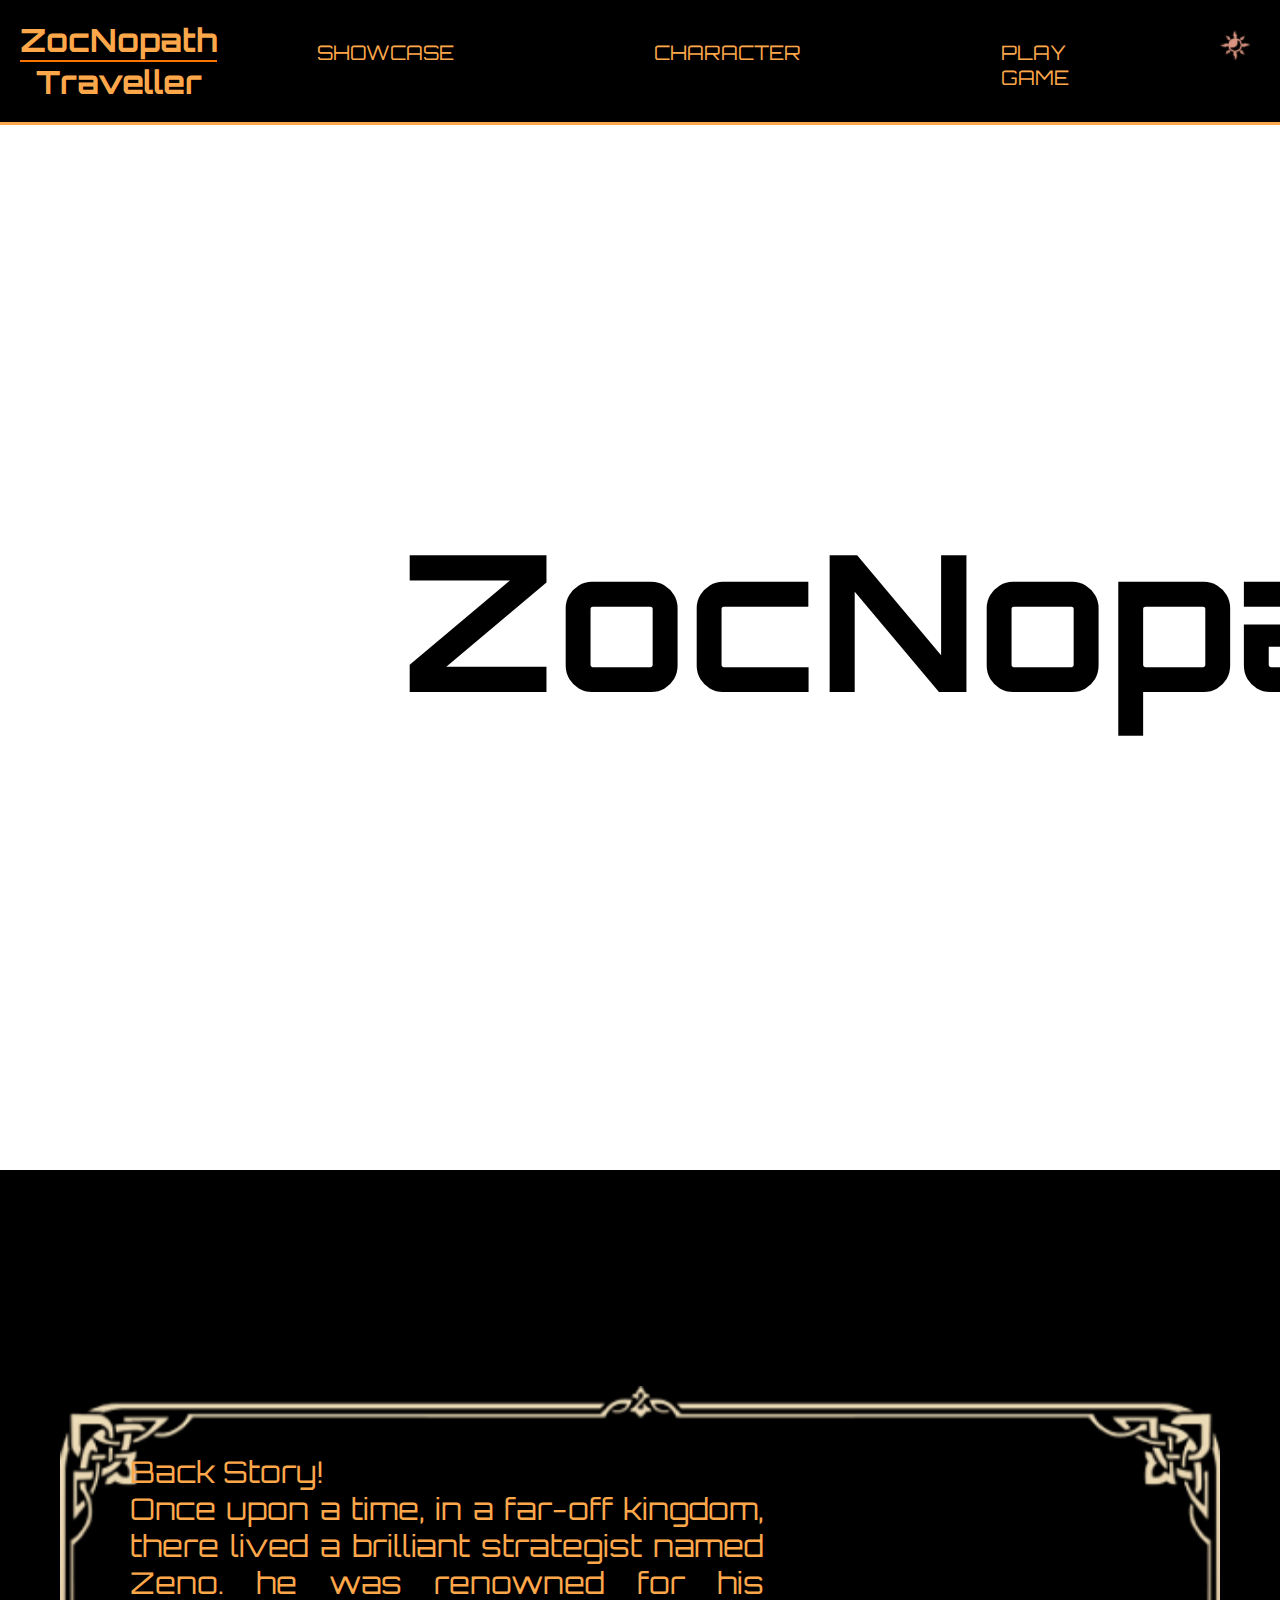
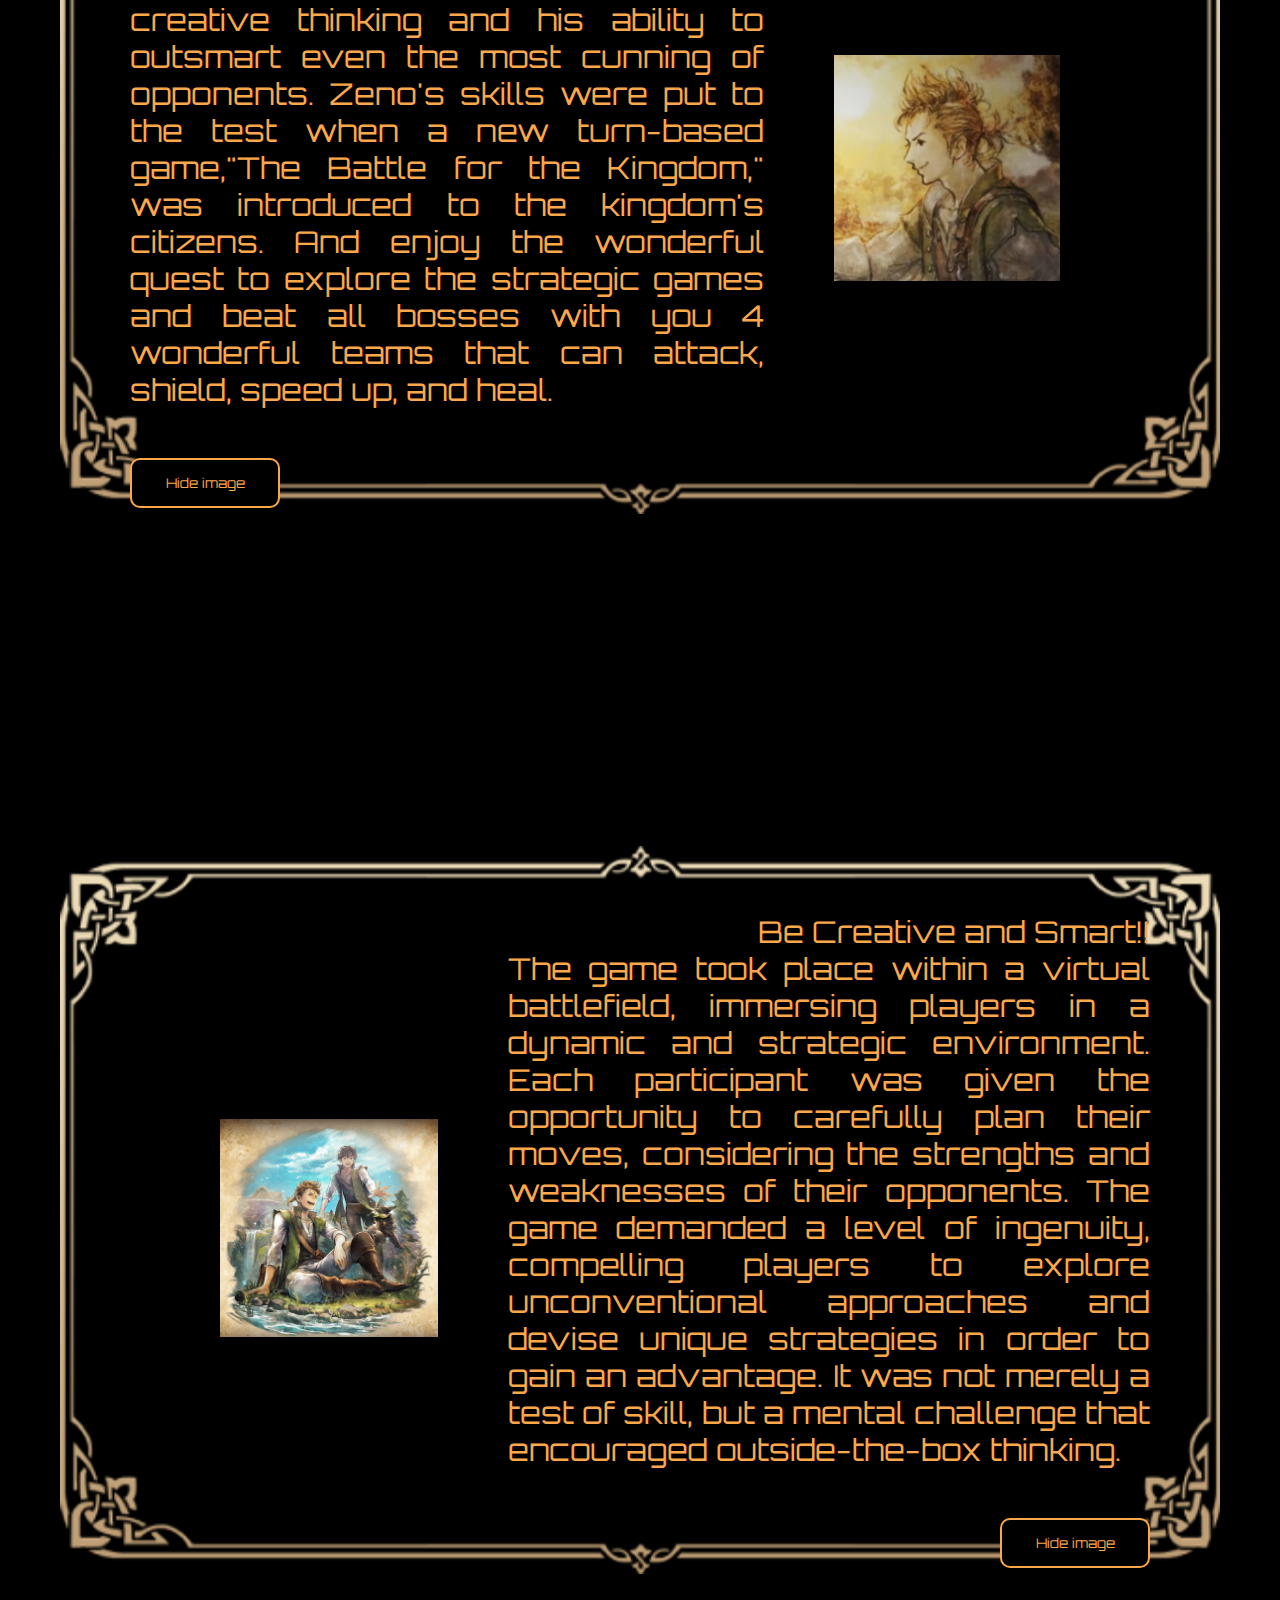
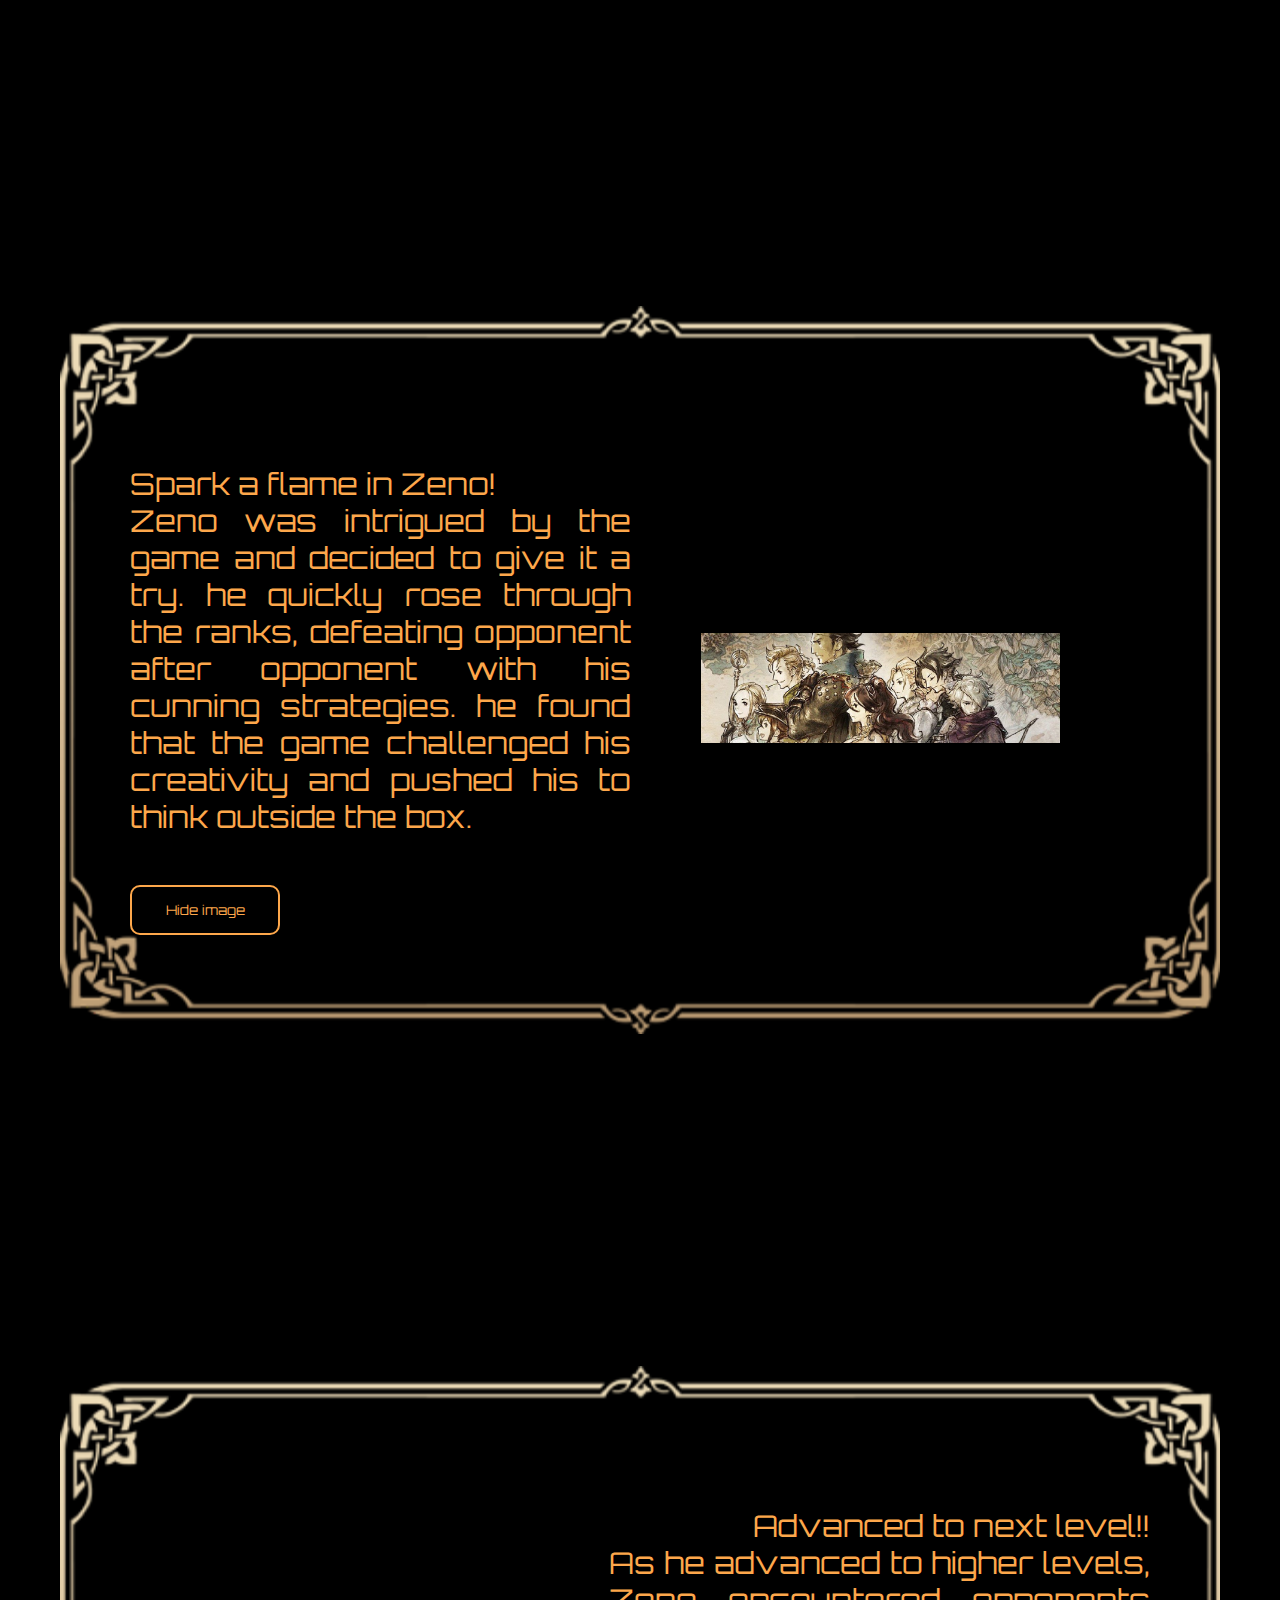
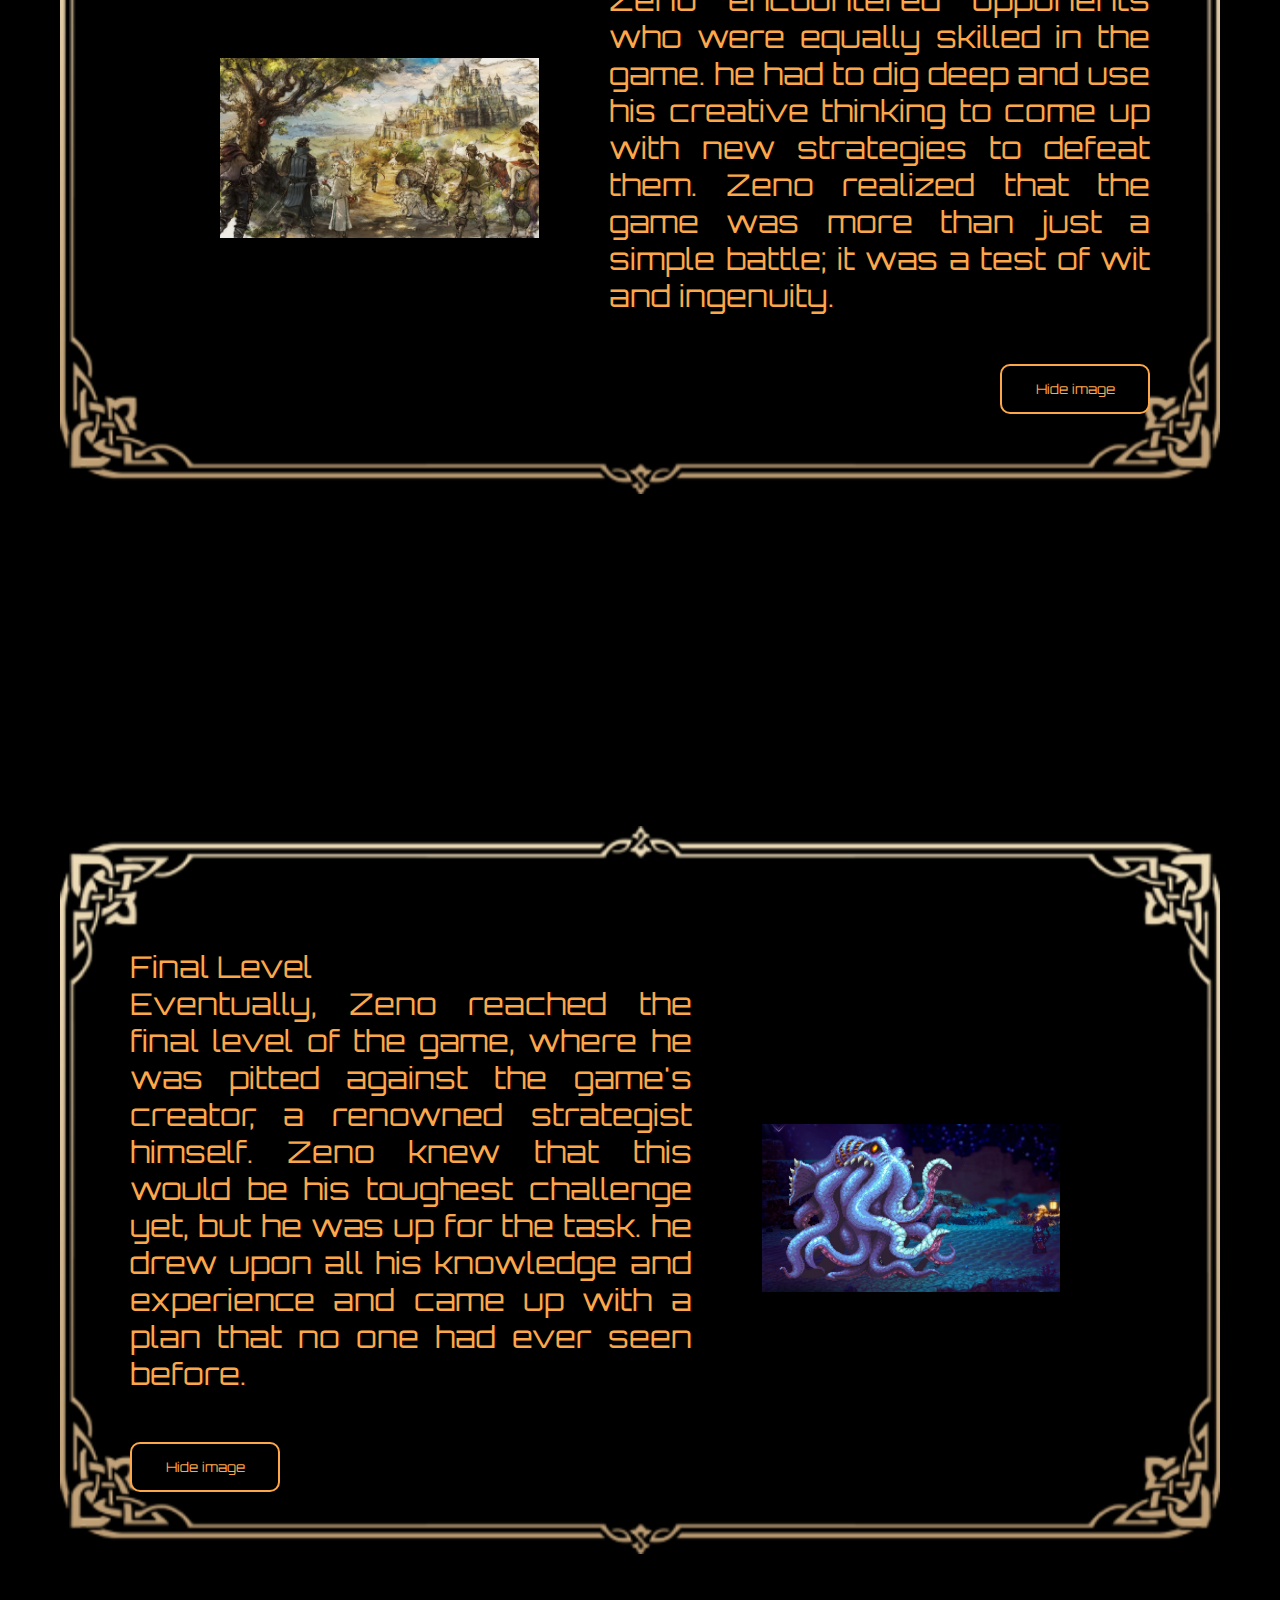
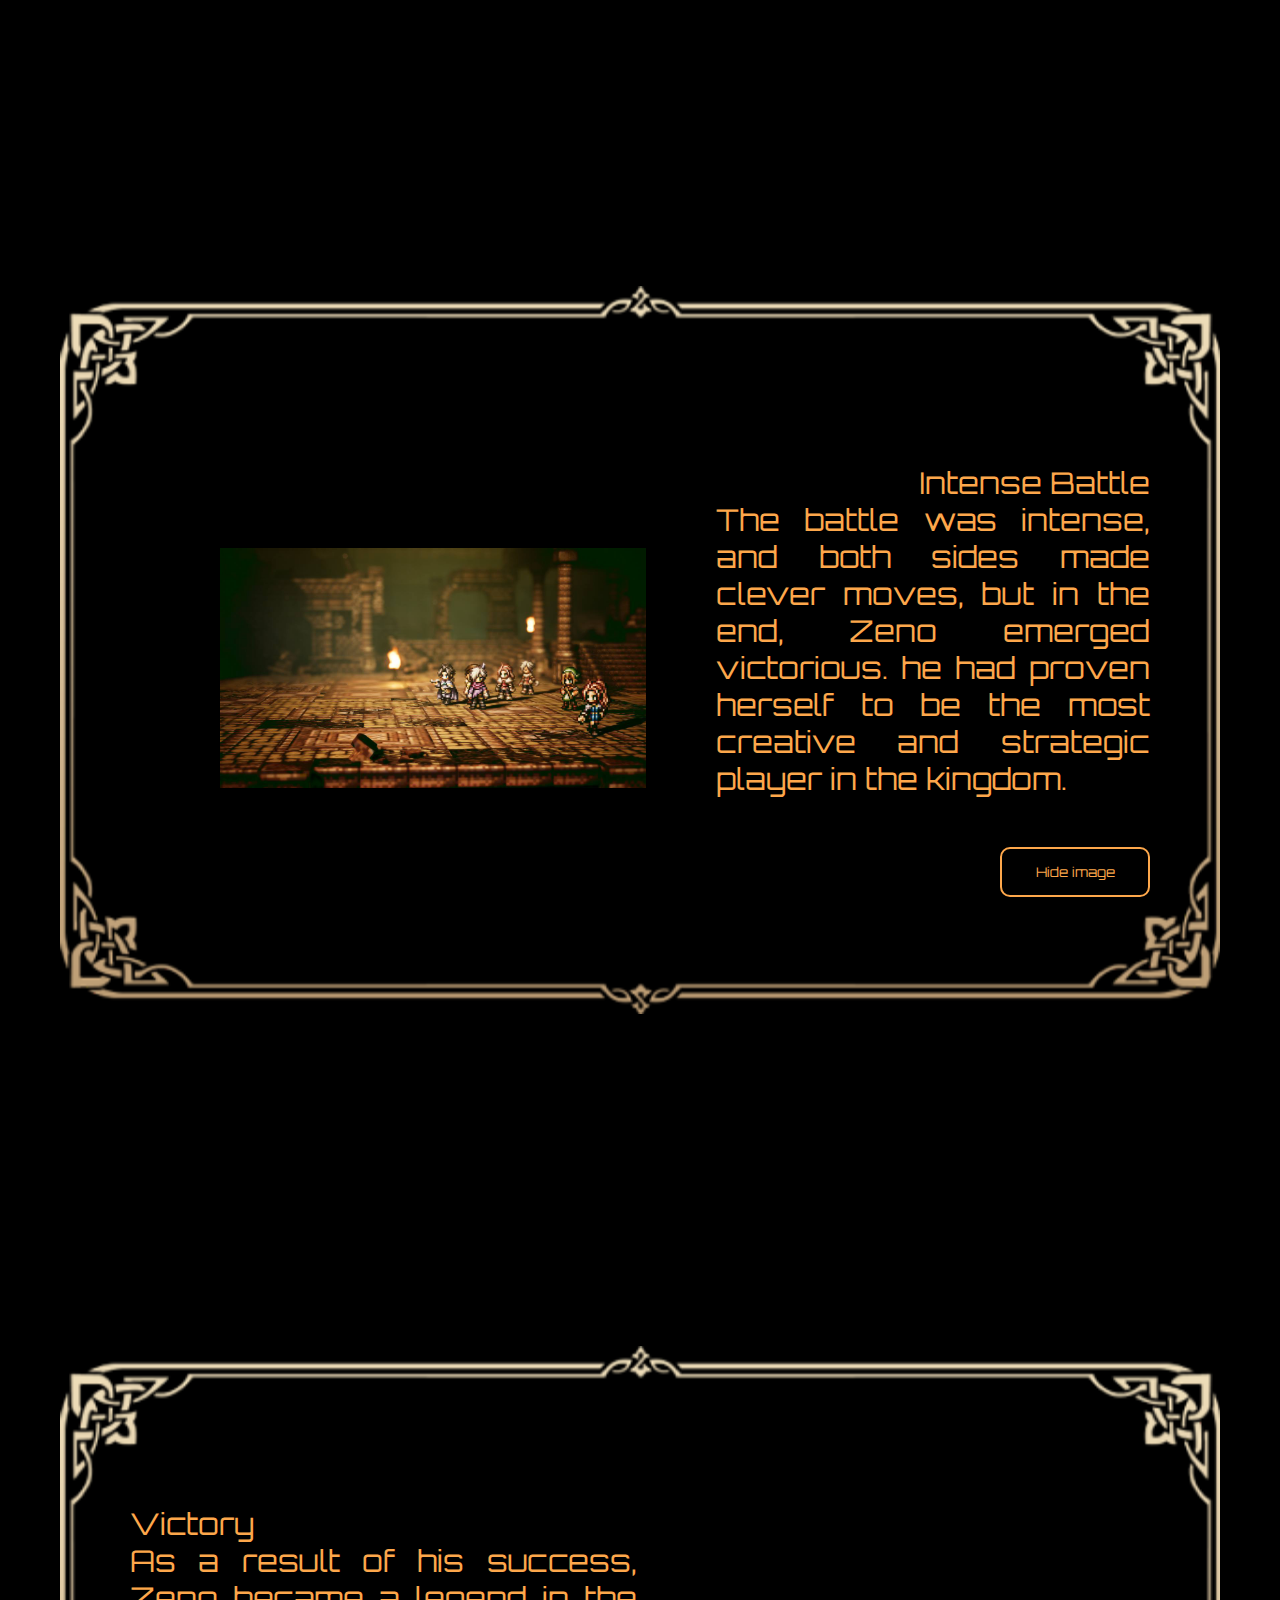
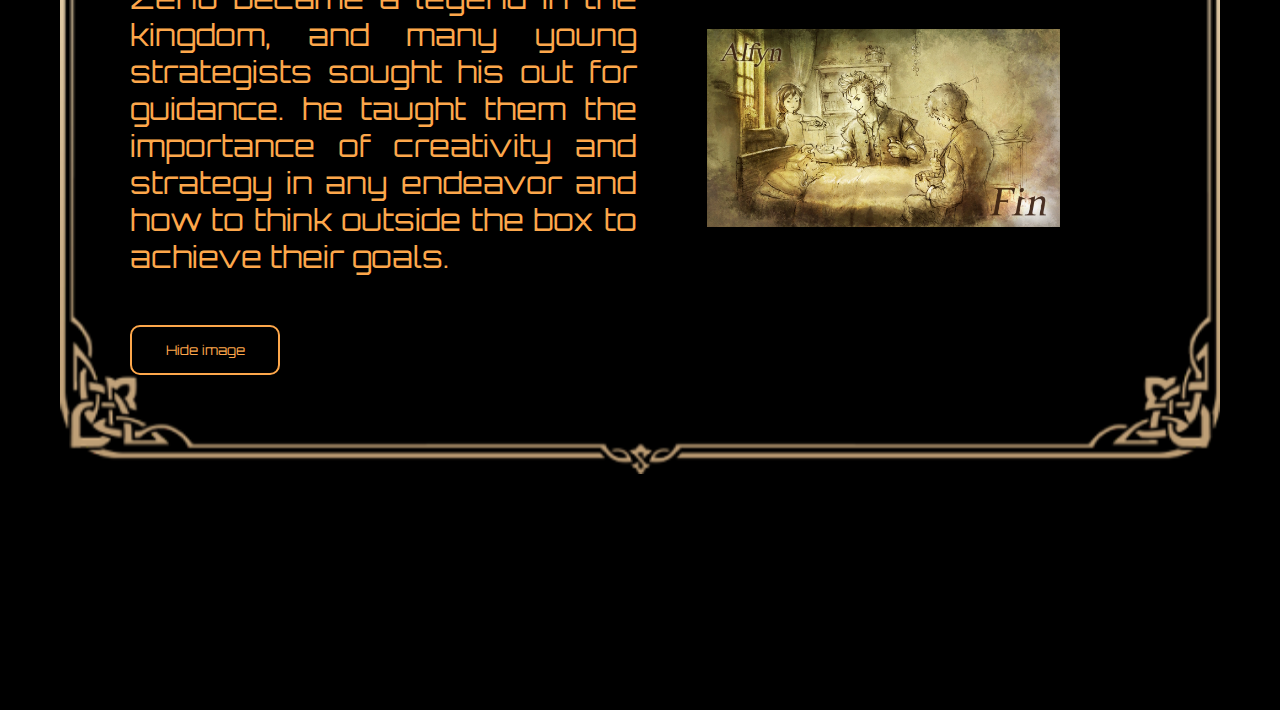
==== index.html @ 308ab218 "initial commit (home page selesai)" ====
<!DOCTYPE html>
<html lang="en">
<head>
    <meta charset="UTF-8">
    <meta name="viewport" content="width=device-width, initial-scale=1.0">
    <title>ZocNopath</title>
    <link rel="stylesheet" href="styles/style.css">
    <link rel="preconnect" href="https://fonts.googleapis.com">
    <link rel="preconnect" href="https://fonts.gstatic.com" crossorigin>
    <link href="https://fonts.googleapis.com/css2?family=Orbitron&display=swap" rel="stylesheet">
</head>
<body>
    <header>
        <nav>
            <div class="nav-title-div">
                <h1 class="nav-title">ZocNopath</h1>
                <hr color="#FDA74B;">
                <h1>Traveller</h1>
            </div>
            
            <div class="nav-menu">
                <a href="https://google.com">SHOWCASE</a>
                <a href="#">CHARACTER</a>
                <a href="#">PLAY GAME</a>
            </div>
            <img src="Assets/day.952b7ce8.png" alt="" width="30px" height="30px" style="padding-top: 10px; padding-right: 50px;">
        </nav>
    </header>
    <main>
        <div class="hero">
            <video src="Assets/hero_bg_desktop-YOwOc2gpd.mp4" autoplay muted loop> </video>
            <h1>ZocNopath</h1>
        </div>
        <div class="content">
            <div class="content-background-story" id="story1">
                <div class="content-background-story-text">
                    <p>Back Story! <br> Once upon a time, in a far-off kingdom, there lived a brilliant strategist named Zeno. he was renowned for his creative thinking and his ability to outsmart even the most cunning of opponents. Zeno's skills were put to the test when a new turn-based game,"The Battle for the Kingdom," was introduced to the kingdom's citizens. And enjoy the wonderful quest to explore the strategic games and beat all bosses with you 4 wonderful teams that can attack, shield, speed up, and heal.</p>
                    <button id="button1">Hide image</button>
                </div>
                <div id="image1" class="img-vid">
                    <img src="Assets/alfyn.jpg" alt="" width="500px" height="500px">
                </div>
            </div>
            <div class="content-background-story" id="story2">
                <div class="img-vid-right" id="image2">
                    <img src="Assets/alfyn-2.png" alt="" width="500px" height="500px">
                </div>
                <div class="content-background-story-text">
                    <p style="text-align: right; padding-bottom: 0%;">Be Creative and Smart!!</p>
                    <p style="padding-top: 0%;">The game took place within a virtual battlefield, immersing players in a dynamic and strategic environment. Each participant was given the opportunity to carefully plan their moves, considering the strengths and weaknesses of their opponents. The game demanded a level of ingenuity, compelling players to explore unconventional approaches and devise unique strategies in order to gain an advantage. It was not merely a test of skill, but a mental challenge that encouraged outside-the-box thinking.</p>
                    <div class="btn">
                        <button id="button2">Hide image</button>
                    </div>
                </div>
            </div>
            <div class="content-background-story" id="story3">
                <div class="content-background-story-text">
                    <p>Spark a flame in Zeno!<br> Zeno was intrigued by the game and decided to give it a try. he quickly rose through the ranks, defeating opponent after opponent with his cunning strategies. he found that the game challenged his creativity and pushed his to think outside the box.</p>
                    <button id="button3">Hide image</button>
                </div>
                <div class="img-vid" id="image3">
                    <img src="Assets/alfyn-3.jpg" alt="" width="500px" height="500px">
                </div>
            </div>
            <div class="content-background-story" id="story4">
                <div class="img-vid-right" id="image4">
                    <img src="Assets/alfyn-4.jpg" alt="" width="500px" height="500px">
                </div>
                <div class="content-background-story-text">
                    <p style="text-align: right; padding-bottom: 0%;">Advanced to next level!!</p>
                    <p style="padding-top: 0%;">As he advanced to higher levels, Zeno encountered opponents who were equally skilled in the game. he had to dig deep and use his creative thinking to come up with new strategies to defeat them. Zeno realized that the game was more than just a simple battle; it was a test of wit and ingenuity.</p>
                    <div class="btn">
                        <button id="button4">Hide image</button>
                    </div>
                </div>
            </div>
            <div class="content-background-story" id="story5">
                <div class="content-background-story-text">
                    <p>Final Level<br>Eventually, Zeno reached the final level of the game, where he was pitted against the game's creator, a renowned strategist himself. Zeno knew that this would be his toughest challenge yet, but he was up for the task. he drew upon all his knowledge and experience and came up with a plan that no one had ever seen before.</p>
                    <button id="button5">Hide image</button>
                </div>
                <div class="img-vid" id="image5">
                    <img src="Assets/alfyn-5.webp" alt="" width="500px" height="500px">
                </div>
            </div>
            <div class="content-background-story" id="story6">
                <div class="img-vid-right" id="image6">
                    <img src="Assets/alfyn-6.jpg" alt="" width="500px" height="500px">
                </div>
                <div class="content-background-story-text">
                    <p style="text-align: right; padding-bottom: 0%;">Intense Battle</p>
                    <p style="padding-top: 0%;">The battle was intense, and both sides made clever moves, but in the end, Zeno emerged victorious. he had proven herself to be the most creative and strategic player in the kingdom.</p>
                    <div class="btn">
                        <button id="button6">Hide image</button>
                    </div>
                </div>
            </div>
            <div class="content-background-story" id="story7">
                <div class="content-background-story-text">
                    <p>Victory<br>As a result of his success, Zeno became a legend in the kingdom, and many young strategists sought his out for guidance. he taught them the importance of creativity and strategy in any endeavor and how to think outside the box to achieve their goals.</p>
                    <button id="button7">Hide image</button>
                </div>
                <div class="img-vid" id="image7">
                    <img src="Assets/alfyn-7.jpg" alt="" width="500px" height="500px">
                </div>
            </div>
        </div>
    </main>
    <script src="script.js"></script>
</body>
</html>
---- styles/style.css ----
* {
    margin: 0px;
    padding: 0px;
    font-family: Orbitron;
}

a {
    text-decoration: none;
    color: #FDA74B;
}

nav {
    display: flex;
    justify-content: space-between;
    padding: 20px;
    background-color: black;
    color: #FDA74B;
    border-bottom: #FDA74B 3px solid;
    position: fixed;
    top: 0;
    width: 100%;
    z-index: 10;
}

.nav-title{
    color: #FDA74B;
}

.nav-title-div {
    text-align: center;
}

.nav-menu {
    display: flex;
    flex-direction: row;
    font-size: 10px;
    padding-top: 10px;
}

.nav-menu > a {
    margin: 10px;
    margin-left: 100px;
    margin-right: 100px;
    font-size: 20px;
}

.hero > h1 {
    font-size: 190px;
    position: absolute;
    top: 500px;
    left: 400px;
    text-shadow: -0.5px -0.5px 0 var(--orange), 0.5px -0.5px 0 var(--orange), -0.5px 0.5px 0 var(--orange), 0.5px 0.5px 0 var(--orange);
}

video {
    position: absolute;
    top: 100px;
    z-index: 0;
    width: 100%;
}

.content-background-story {
    padding-top: 40px;
    background-image: url('../Assets/content_frame.png');
    background-repeat: no-repeat;
    background-size: 100% 70%;
    background-position: center;
    /* width: 100%; */
    height: 1000px;
    align-items: center;
    justify-content: center;

    margin-bottom: 20px;
    color: #FDA74B;
    display: flex;
}

.img-vid {
    padding-right: 160px;
    width: 200%;
    overflow: hidden;
}

.img-vid > img {
    width: 100%;
    height: 50%;
}

.img-vid > img:hover {
    transform: scale(1.1);
}

.img-vid-right {
    padding-left: 160px;
    width: 200%;
    overflow: hidden;
}

.img-vid-right > img {
    width: 100%;
    height: 50%;
}

.img-vid-right img:hover {
    transform: scale(1.1);
}

.content-background-story-text {
    display: flex;
    flex-direction: column;
}

.content-background-story-text > p {
    padding-top: 20px;
    padding-right: 70px;
    padding-left: 70px;
    padding-bottom: 50px;
    font-size: 30px;
    text-align: justify;
}

.content-background-story > img {
    padding: 200px;
    padding-left: 50px;
    padding-right: 50px;
}

.content-background-story-text > button {
    width: 150px;
    margin-left: 70px;
    background-color: black;
    color: #FDA74B;
    height: 50px;
    border: #FDA74B 2px solid;
    border-radius: 10px;
}

.btn {
    display: flex;
    justify-content: end;
    margin-right: 70px;
}

.btn > button {
    width: 150px;
    margin-left: 70px;
    background-color: black;
    color: #FDA74B;
    height: 50px;
    border: #FDA74B 2px solid;
    border-radius: 10px;
}

.content {
    margin-top: 1170px;
    background-color: black;
    height: 100%;
    padding: 60px;
}
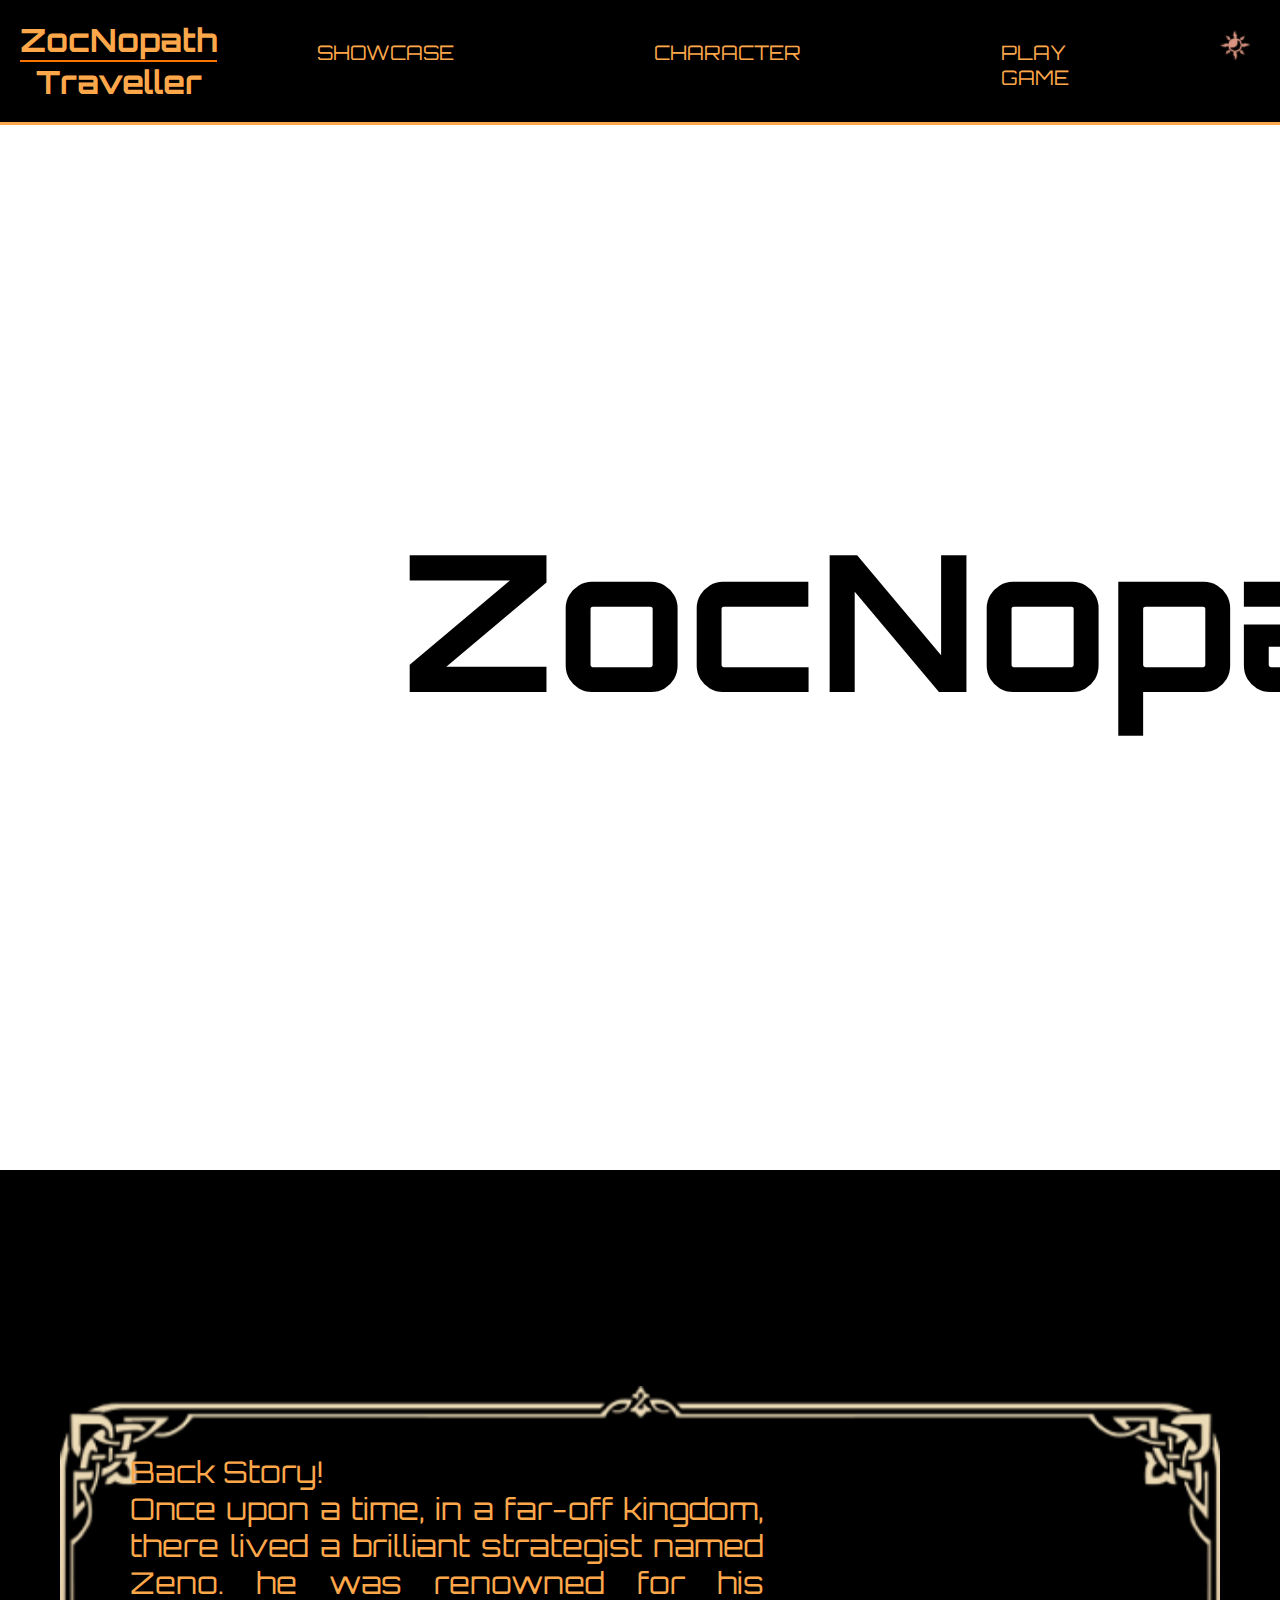
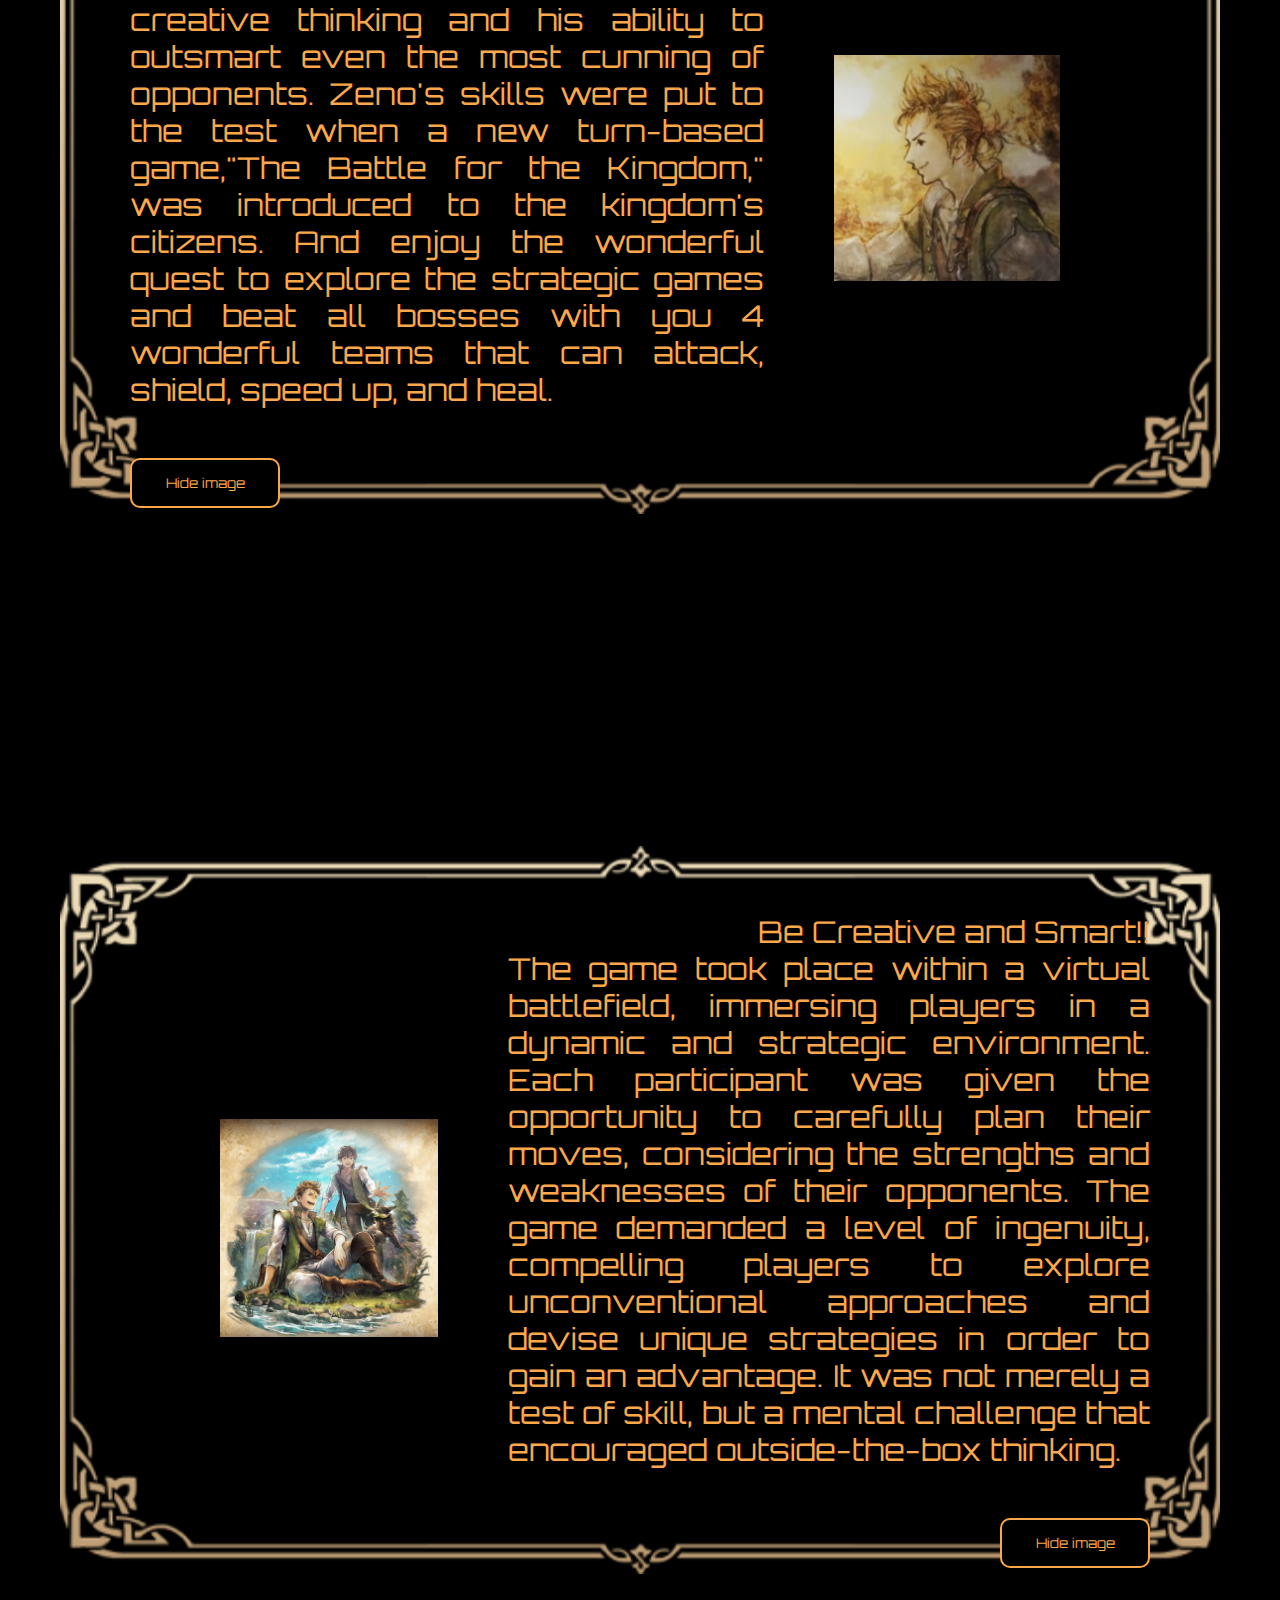
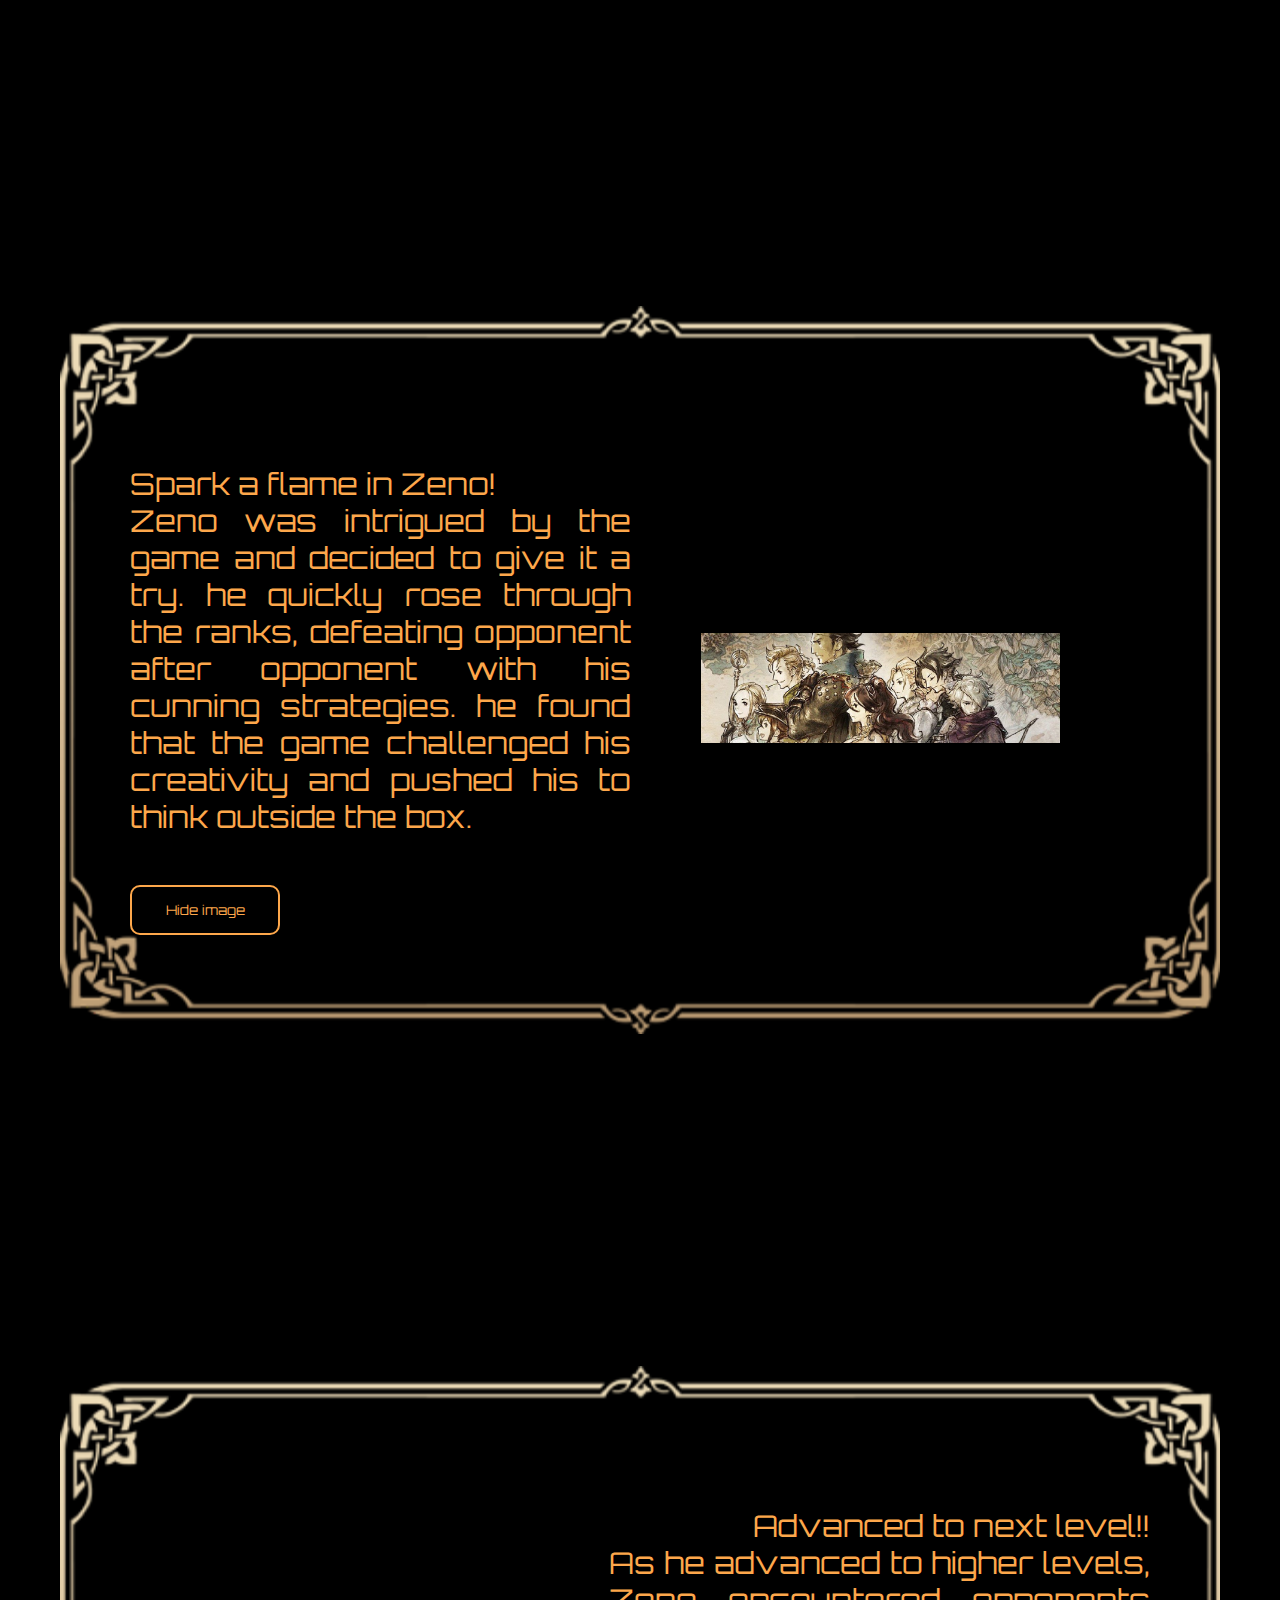
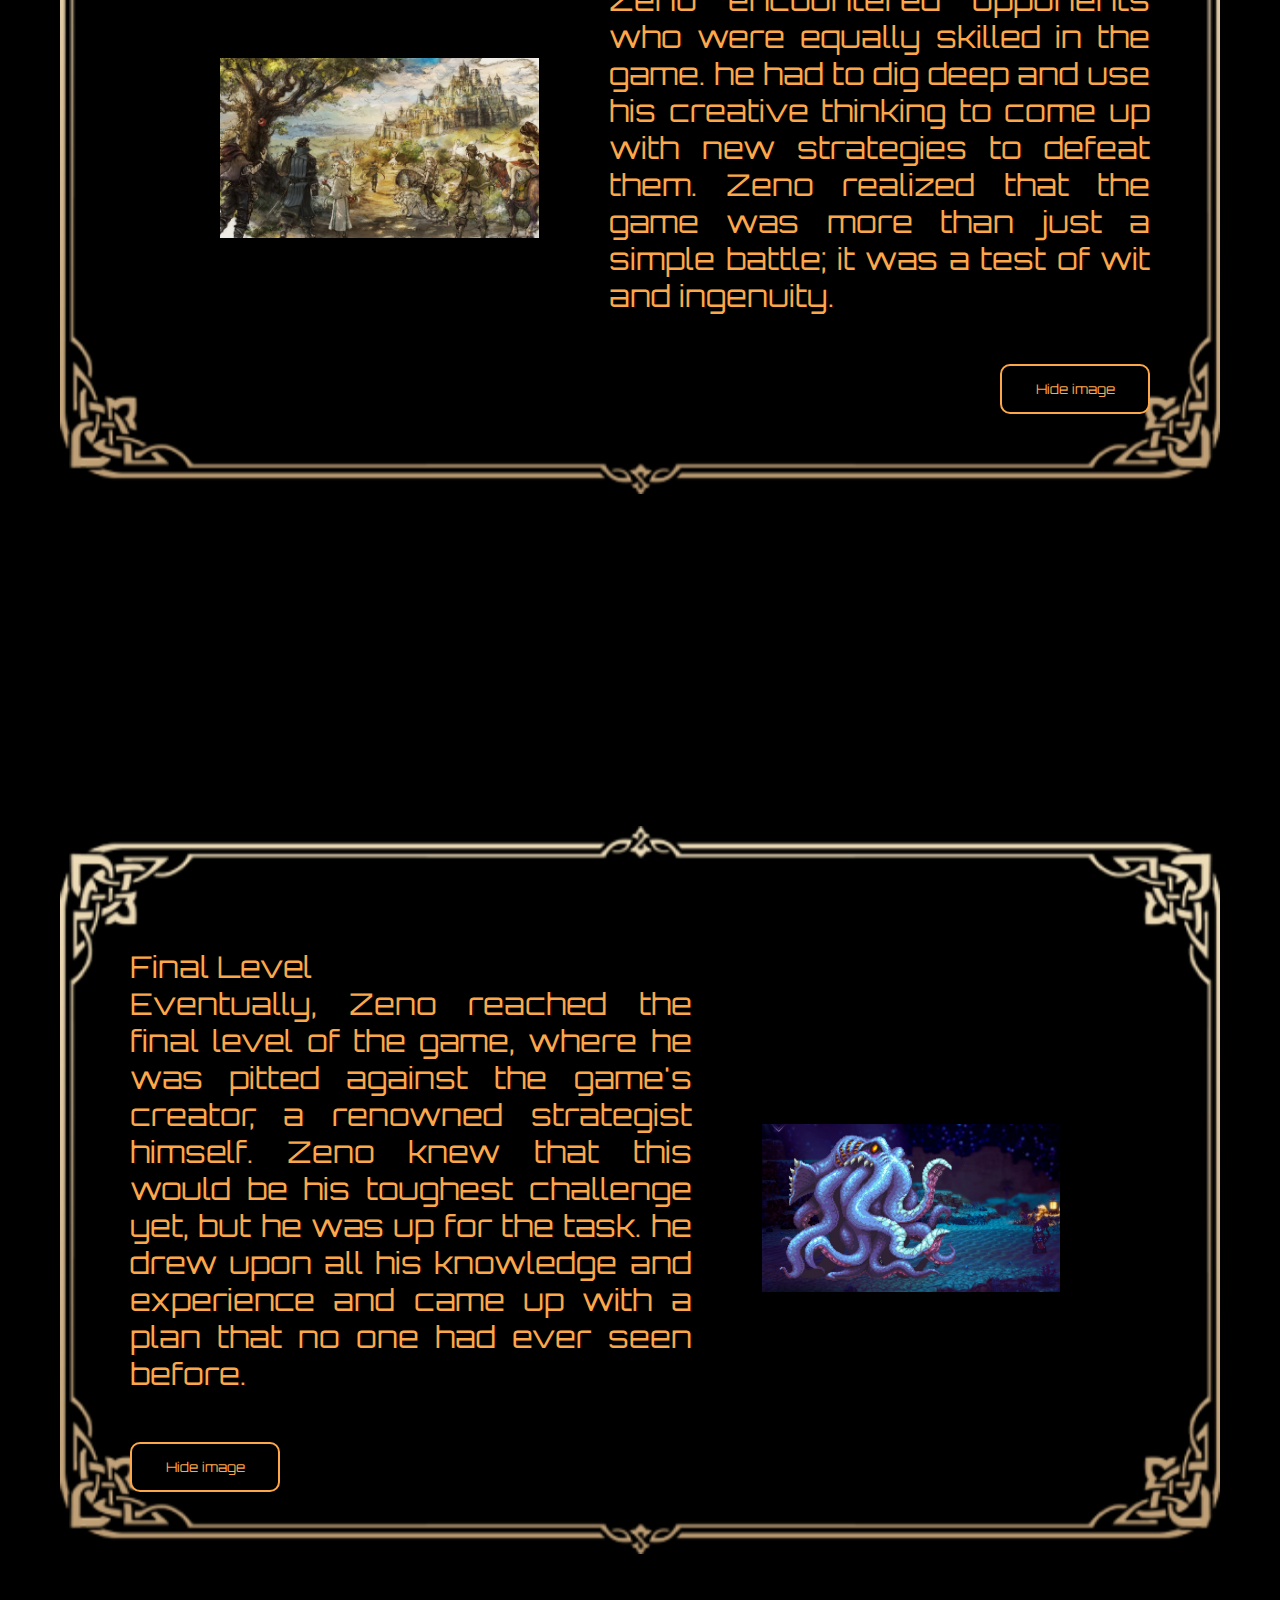
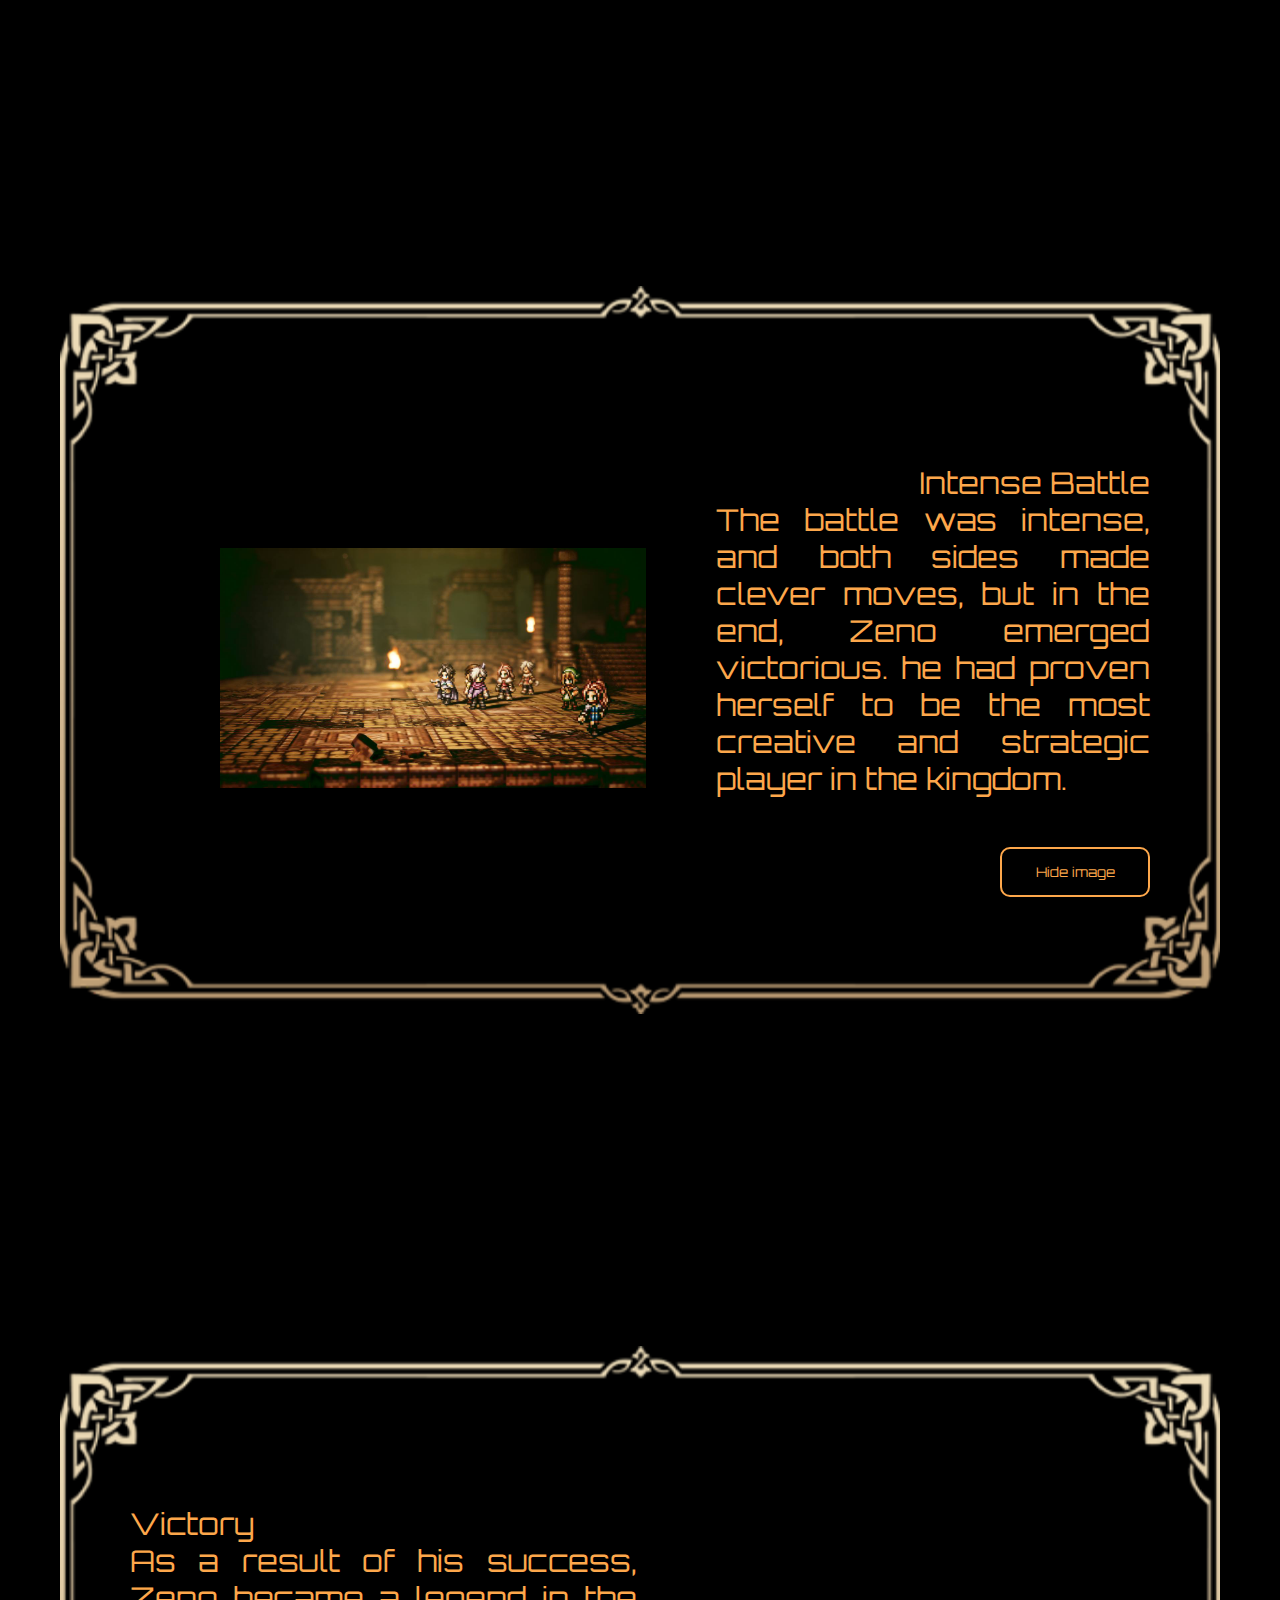
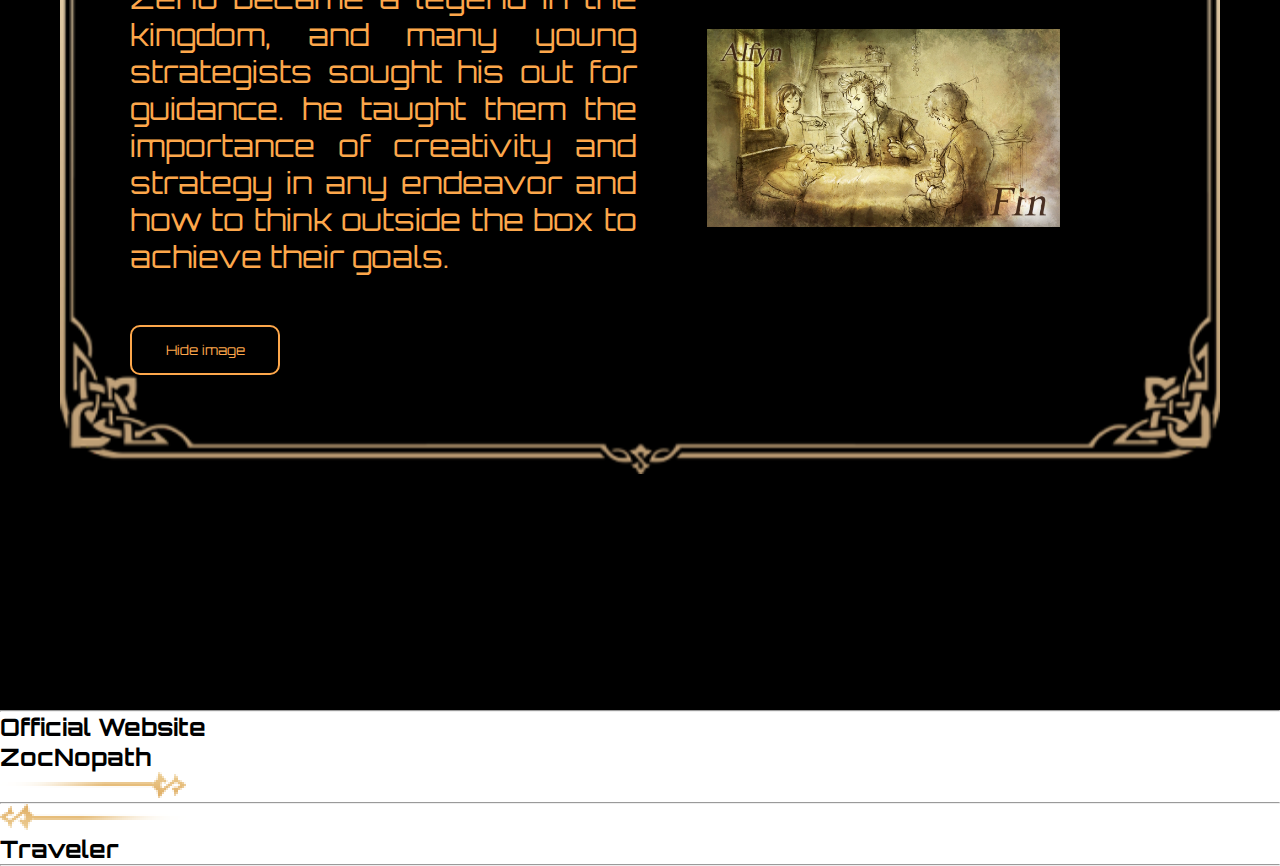
==== commit f4aa1e40: "adding form" ====
--- a/index.html
+++ b/index.html
@@ -8,6 +8,7 @@
     <link rel="preconnect" href="https://fonts.googleapis.com">
     <link rel="preconnect" href="https://fonts.gstatic.com" crossorigin>
     <link href="https://fonts.googleapis.com/css2?family=Orbitron&display=swap" rel="stylesheet">
+    <script src="https://code.jquery.com/jquery-3.7.0.slim.js" integrity="sha256-7GO+jepT9gJe9LB4XFf8snVOjX3iYNb0FHYr5LI1N5c=" crossorigin="anonymous"></script>
 </head>
 <body>
     <header>
@@ -23,7 +24,7 @@
                 <a href="#">CHARACTER</a>
                 <a href="#">PLAY GAME</a>
             </div>
-            <img src="Assets/day.952b7ce8.png" alt="" width="30px" height="30px" style="padding-top: 10px; padding-right: 50px;">
+            <img src="Assets/day.952b7ce8.png" id="theme-changer" alt="" width="30px" height="30px" style="padding-top: 10px; padding-right: 50px;">
         </nav>
     </header>
     <main>
@@ -106,6 +107,18 @@
             </div>
         </div>
     </main>
+    <footer>
+        <hr>
+        <h2 id="official">Official Website</h2>
+        <h2>ZocNopath</h2>
+        <div class="arrow">
+            <img src="../../Assets/arrow-left.png" alt="">
+            <hr>
+            <img src="../../Assets/arrow-left.png" alt="" style="transform: rotate(180deg);">
+        </div>
+        <h2 id="traveller-bot">Traveler</h2>
+        <hr>
+    </footer>
     <script src="script.js"></script>
 </body>
 </html>